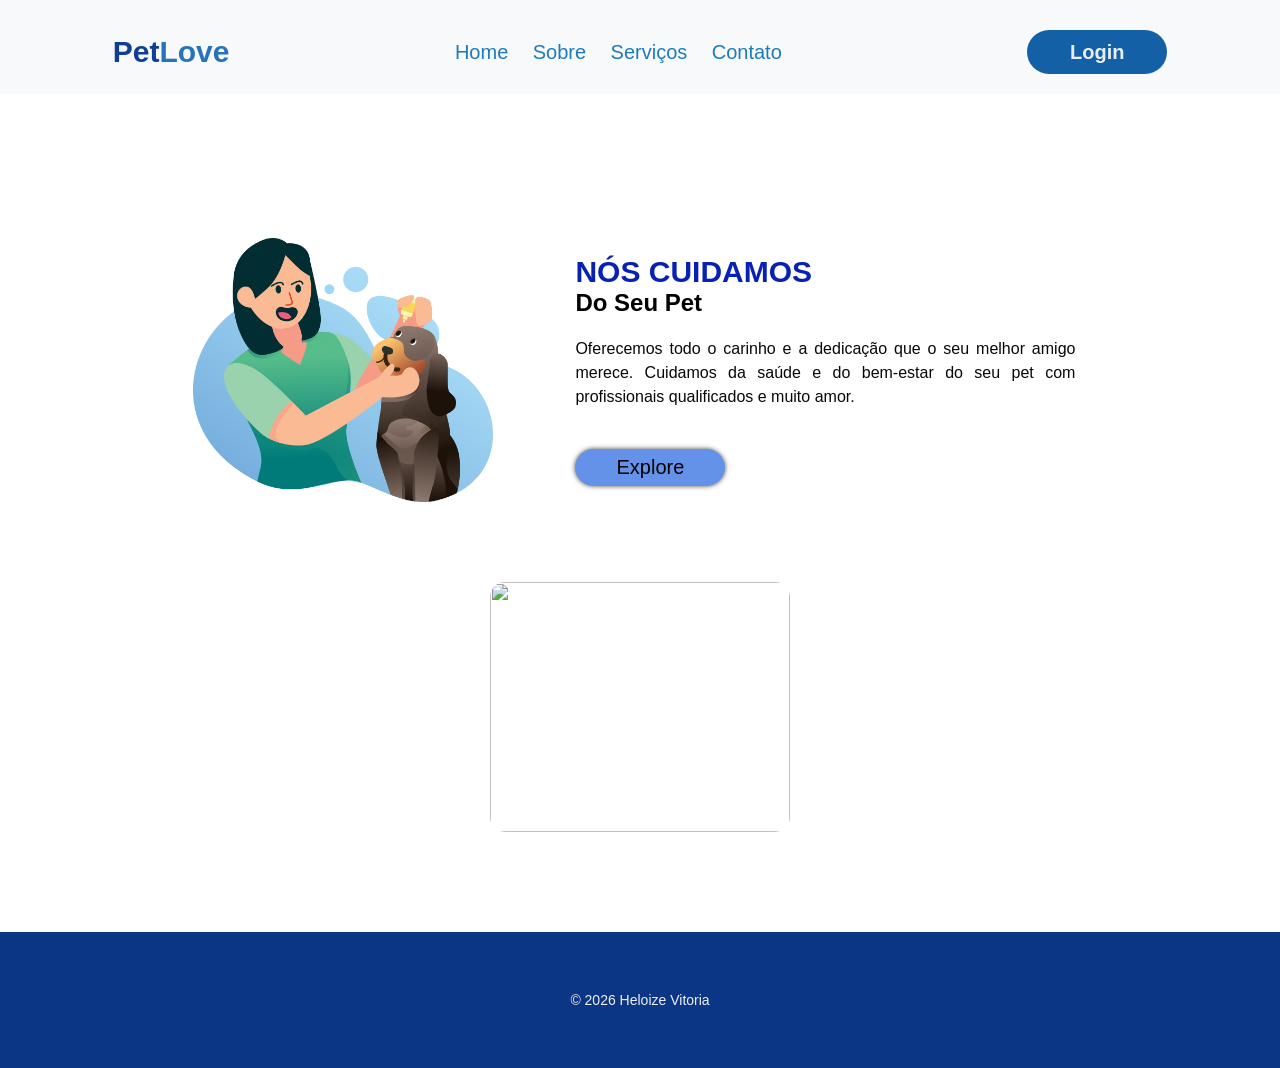
==== index.html @ 5485850e "v.11" ====
<!DOCTYPE html>
<html lang="en">

<head>
    <meta charset="UTF-8">
    <meta name="viewport" content="width=device-width, initial-scale=1.0">
    <title>Pet Heloize</title>
    <link rel="stylesheet" href="style.css">

<body>
    <header>
        <div class="nome"><span class="n1">Pet</span><span class="n2">Love</span></div>
        <nav>
            <ul>
                <li><a class="link-menu">Home</a></li>
                <li><a class="link-menu">Sobre</a></li>
                <li><a href="serviços.html" class="link-menu">Serviços</a></li>
                <li><a class="link-menu">Contato</a></li>
            </ul>
        </nav>
        <button class="botao-login">Login</button>
    </header>
    <main>
        <img src="./img/logo.jpg" alt="logo-pet" class="logo">
        <div class="texto">
            <h1 class="titulo">NÓS CUIDAMOS</h1>
            <h2 class="sub-titulo">Do Seu Pet</h2>
            <p class="paragrafo"> Oferecemos todo o carinho e a dedicação que o seu melhor amigo merece. Cuidamos da
                saúde e do bem-estar do seu pet
                com profissionais qualificados e muito amor.</p>
            <button class="botao-explore" onclick="imagemApi()">Explore</button>

    </main>
    </div class=dogs-div>
    <img src="" class="img-dog">
    </div>
    <footer>
        <p>&copy; 2026 Heloize Vitoria</p>
    </footer>



    <script src="app.js"></script>
</body>

</html>
---- style.css ----
* {
    margin: 0;
    padding: 0;
    box-sizing: border-box;
    font-family: " Mortserrat", sans-serif;
}

li {
    display: inline-block;
}

nav {
    display: inline-block;
}

header {
    margin: 0px 0px 144px 0px;
    background-color: #f8f9fa;
    padding: 30px 0 20px 0;
    border-color: 2px solid #f0f0f0;

    display: flex;
    align-items: center;
    justify-content: space-around;

}

.nome {

    font-size: 30px;
    font-weight: 700;
}

.n1 {
    color: #0e3e96;
}

.n2 {
    color: #2673bb;
}

a {
    font-weight: 500;
    font-size: 20px;
    line-height: 28px;
    margin: 0 20px 0 0;
    cursor: pointer;
    color: #1c7cbd;
    transition: opacity 0.3s;
    text-decoration: none;
}

a:hover {
    opacity: 0.8;

}

.botao-login {
    width: 140px;
    height: 44px;
    border-radius: 200px;
    cursor: pointer;
    background: #1460a7;
    border: none;
    font-size: 20px;
    font-weight: 600;
    color: rgb(232, 237, 241);
    transition: opacity 0.2s;
}

.botao-login:hover {
    opacity: o.3;
    background-color: rgb(53, 125, 233);
}


.logo {
    width: 40%;
    max-width: 300px;
    vertical-align: middle;
    border-radius: 15px;
    margin: 0 3% 0 0;
}

.texto {
    width: 40%;
    display: inline-block;
    vertical-align: middle;
    text-align: left;
    margin: 0 0 0 40px;
}

main {
    text-align: center;
}

.botao-explore {
    width: 150px;
    height: 37px;
    cursor: pointer;
    background-color: rgb(100, 146, 233);
    border: none;
    border-radius: 20px;
    font-size: 20px;
    font-weight: 400;
    box-shadow: 0 0 5px rgba(0, 0, 0, 0.7);
    transition: background-color;
}

.botao-explore:hover {
    background-color: rgb(32, 75, 116)3;

}

.titulo {

    font-size: 30px;
    font-weight: 800;
    color: rgb(8, 33, 179);
}

.subtitulo {
    color: rgb(115, 180, 218);
    line-height: 1.5;

}

.paragrafo {
    font-size: 16px;
    font-weight: 400;
    line-height: 24px;
    color: rgb(8, 8, 8);
    text-align: justify;
    margin: 20px 0 40px 0;
    max-width: 500px;
}

footer {
    text-align: center;
    background-color: rgb(11, 54, 134);
    padding: 60px 0 60px 0;
    font-size: 14px;
    margin-top: 100px;
    color: #f0f0f0
}

.img-dog {
    display: block;
    width: 300px;
    height: 250px;
    object-fit: cover;
    margin: 80px auto 0 auto;
    border-radius: 15px;

}

.servicos {
    padding: 10px 0 100px 0;

}

.h2-servicos {
    font-weight: 500;
}

.lista-servicos {
    width: 200px;

    display: block;
    text-decoration: none;
    color: rgba(8, 8, 12, 0.801);
    border: 2px solid;
    margin: 0 60px;
    padding: 20px 0;
    border-radius: 15px;
    transition: box-shadow 0.2s, transform 0.2s;
}

.lista-servicos:hover {
    box-shadow: 0 5px 5px rgba(148, 144, 144, 0.582);
    transform: translateY(-2px);
}

.img-card {
    width: 70%;
}

.agenda {
    width: 140px;
    height: 44px;
    border-radius: 200px;
    cursor: pointer;
    background: #1460a7;
    border: none;
    font-size: 18px;
    font-weight: 600;
    color: rgb(232, 237, 241);
    transition: scale 0.3s;
}

.agenda:hover {
    opacity: o.3;
    background-color: rgb(148, 179, 226);
    scale: 1.02;
}

@media(max-width:768px) {
    header {
        margin: 0px 0px 30px 0;
        text-align: center;
        width: 100%;
    }

    .nome {
        display: none;
    }

    a {
        font-weight: 500;
        font-size: 16px;
        line-height: 28px;
        margin: 0 5px 0 0;

    }

    .botao-login {
        width: 90px;
        height: 32px;
        border-radius: 15px;
        font-size: 16px;
        font-weight: 500;
    }

    .logo {
        width: 50%;
        display: block;
        margin: 0 auto 50px auto;
    }

    .texto {
        width: 80%;
        text-align: center;
    }

    .titulo {
        font-size: 30px;
    }

    .h2-servicos {
        font-weight: 400;
        font-size: 22px;
    }
}
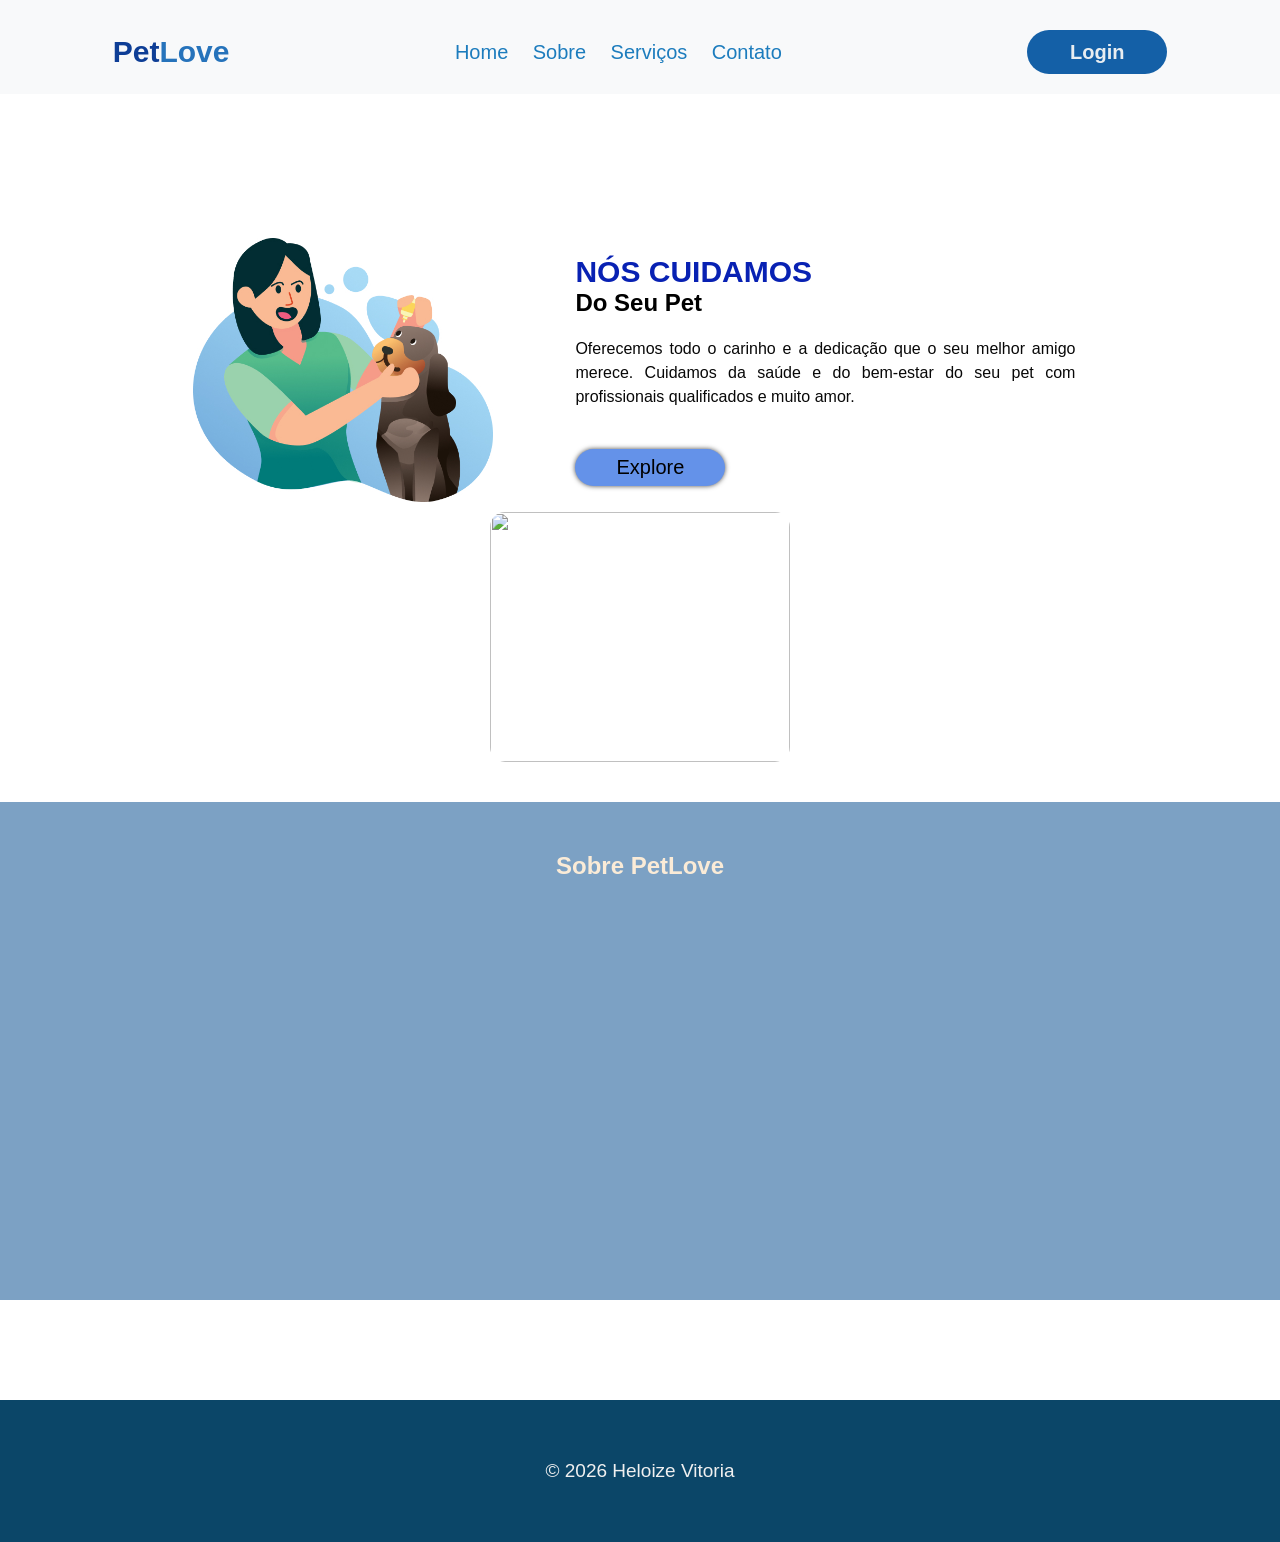
==== commit 147c5fd0: "Add files via upload" ====
--- a/index.html
+++ b/index.html
@@ -13,7 +13,7 @@
         <nav>
             <ul>
                 <li><a class="link-menu">Home</a></li>
-                <li><a class="link-menu">Sobre</a></li>
+                <li><a href="#sobre" class="link-menu">Sobre</a></li>
                 <li><a href="serviços.html" class="link-menu">Serviços</a></li>
                 <li><a class="link-menu">Contato</a></li>
             </ul>
@@ -34,6 +34,10 @@
     </div class=dogs-div>
     <img src="" class="img-dog">
     </div>
+    <section id="sobre"  class="sobre">
+        <h1 class="título-video">Sobre PetLove</h1>
+        <iframe class="video" width="426" height="240" src="https://www.youtube.com/embed/dMGohTIVIj0" title="Como dar BANHO a SECO em CACHORRO 🐱🧽 (3 Opções)" frameborder="0" allow="accelerometer; autoplay; clipboard-write; encrypted-media; gyroscope; picture-in-picture; web-share" referrerpolicy="strict-origin-when-cross-origin" allowfullscreen></iframe>
+    </section>
     <footer>
         <p>&copy; 2026 Heloize Vitoria</p>
     </footer>
--- a/style.css
+++ b/style.css
@@ -137,9 +137,9 @@
 
 footer {
     text-align: center;
-    background-color: rgb(11, 54, 134);
+    background-color: rgb(11, 70, 104);
     padding: 60px 0 60px 0;
-    font-size: 14px;
+    font-size: 19px;
     margin-top: 100px;
     color: #f0f0f0
 }
@@ -149,8 +149,43 @@
     width: 300px;
     height: 250px;
     object-fit: cover;
-    margin: 80px auto 0 auto;
-    border-radius: 15px;
+    margin: 10px auto  40px  auto;
+    border-radius: 15px;
+
+}
+.video{
+
+    display: block;
+    margin:0 auto 0 auto;
+    width:70% ;
+    max-width: 640px;
+    height: 250px;
+    border-radius: 15px;
+}
+
+
+
+/*Video*/
+.sobre{
+    padding: 50px 0;
+    background-color: #7ca1c4;
+
+}
+
+.video{
+
+    display: block;
+    margin:0 auto 0 auto;
+    width:70% ;
+    max-width: 640px;
+    height: 350px;
+    border-radius: 15px;
+}
+
+.título-video{
+    text-align: center;
+    margin-bottom: 20px;
+    color: antiquewhite;
 
 }
 
@@ -206,7 +241,7 @@
 
 @media(max-width:768px) {
     header {
-        margin: 0px 0px 30px 0;
+        margin: 0px 0px 0px 0;
         text-align: center;
         width: 100%;
     }
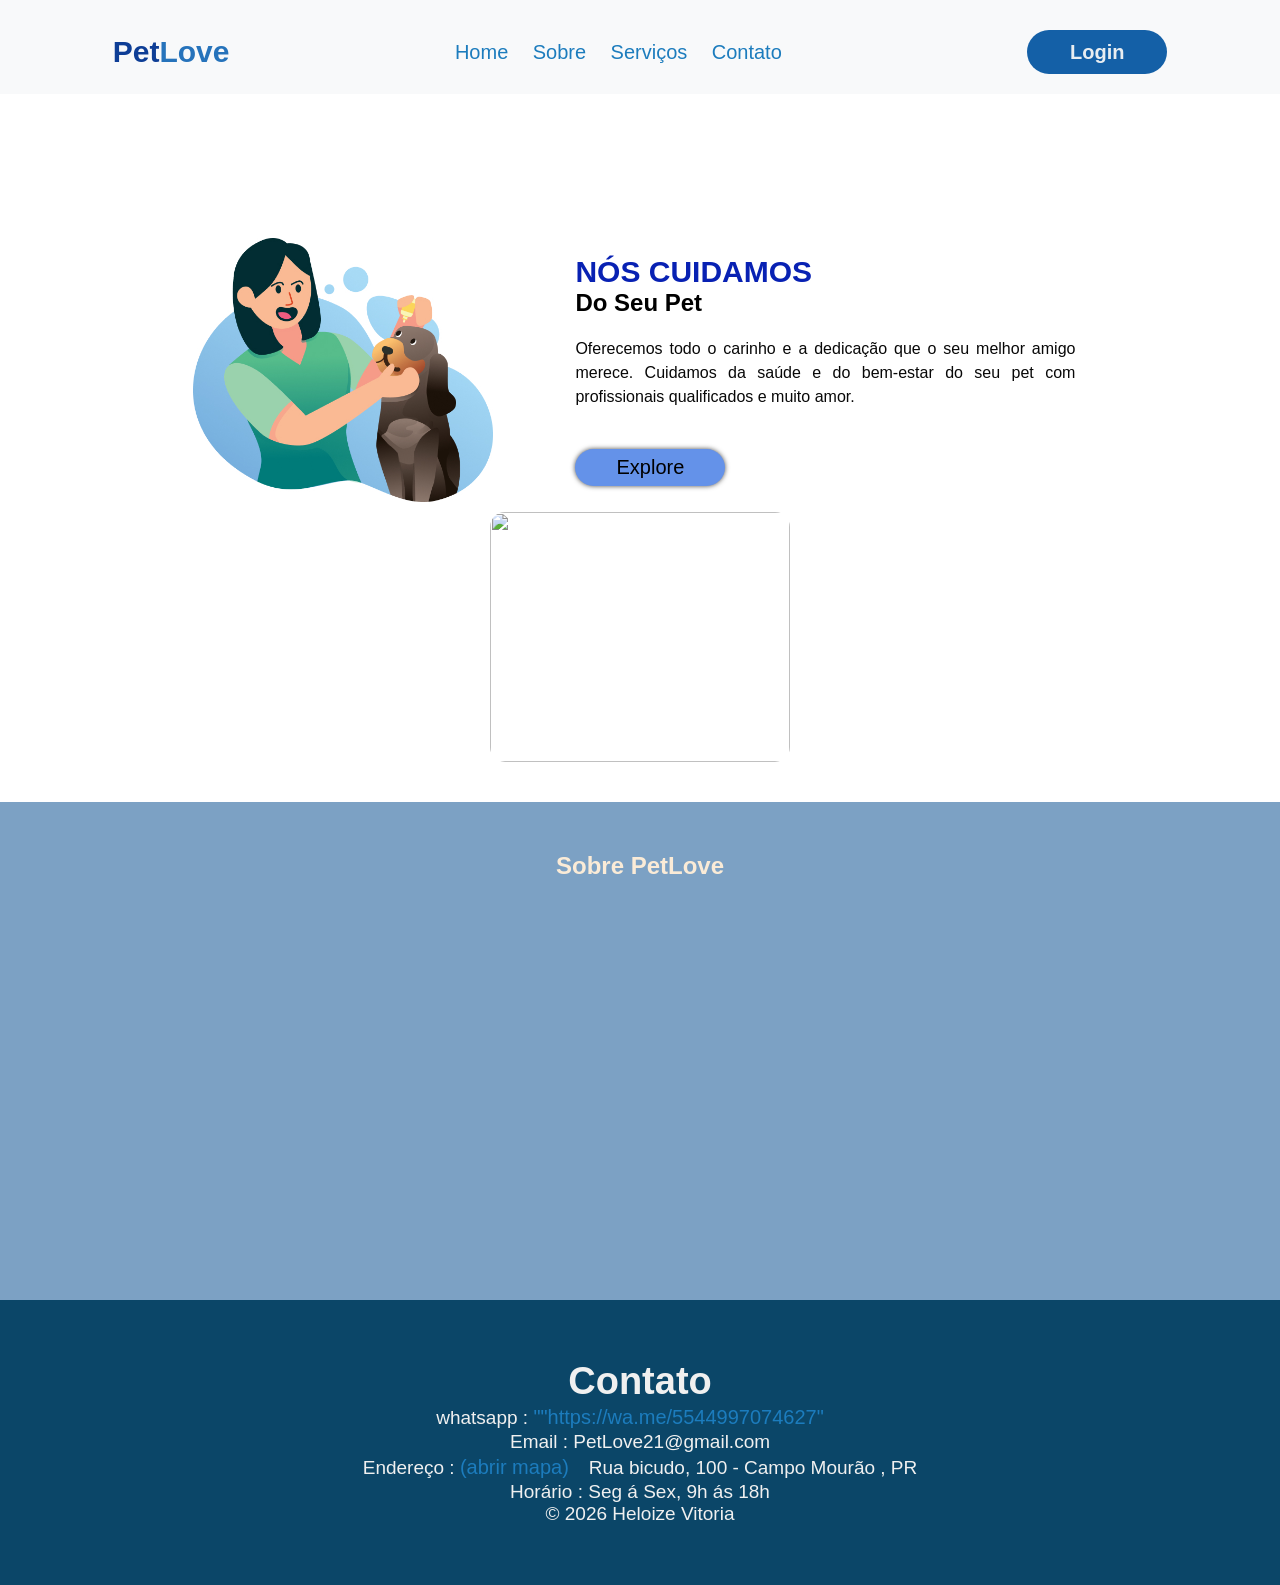
==== commit 90bb9e63: "Add files via upload" ====
--- a/index.html
+++ b/index.html
@@ -38,7 +38,16 @@
         <h1 class="título-video">Sobre PetLove</h1>
         <iframe class="video" width="426" height="240" src="https://www.youtube.com/embed/dMGohTIVIj0" title="Como dar BANHO a SECO em CACHORRO 🐱🧽 (3 Opções)" frameborder="0" allow="accelerometer; autoplay; clipboard-write; encrypted-media; gyroscope; picture-in-picture; web-share" referrerpolicy="strict-origin-when-cross-origin" allowfullscreen></iframe>
     </section>
+
     <footer>
+        <div id="Contato" class="Contato">
+            <h1>Contato</h1>
+            <p>whatsapp : <a>""https://wa.me/5544997074627"</a></p>
+            <p> Email : PetLove21@gmail.com</p>
+            <p>Endereço : <a href="">(abrir mapa)</a>Rua bicudo, 100 - Campo Mourão , PR</p>
+            <p>Horário : Seg á Sex, 9h ás 18h</p>
+    
+        </div>
         <p>&copy; 2026 Heloize Vitoria</p>
     </footer>
 
--- a/style.css
+++ b/style.css
@@ -140,7 +140,6 @@
     background-color: rgb(11, 70, 104);
     padding: 60px 0 60px 0;
     font-size: 19px;
-    margin-top: 100px;
     color: #f0f0f0
 }
 
